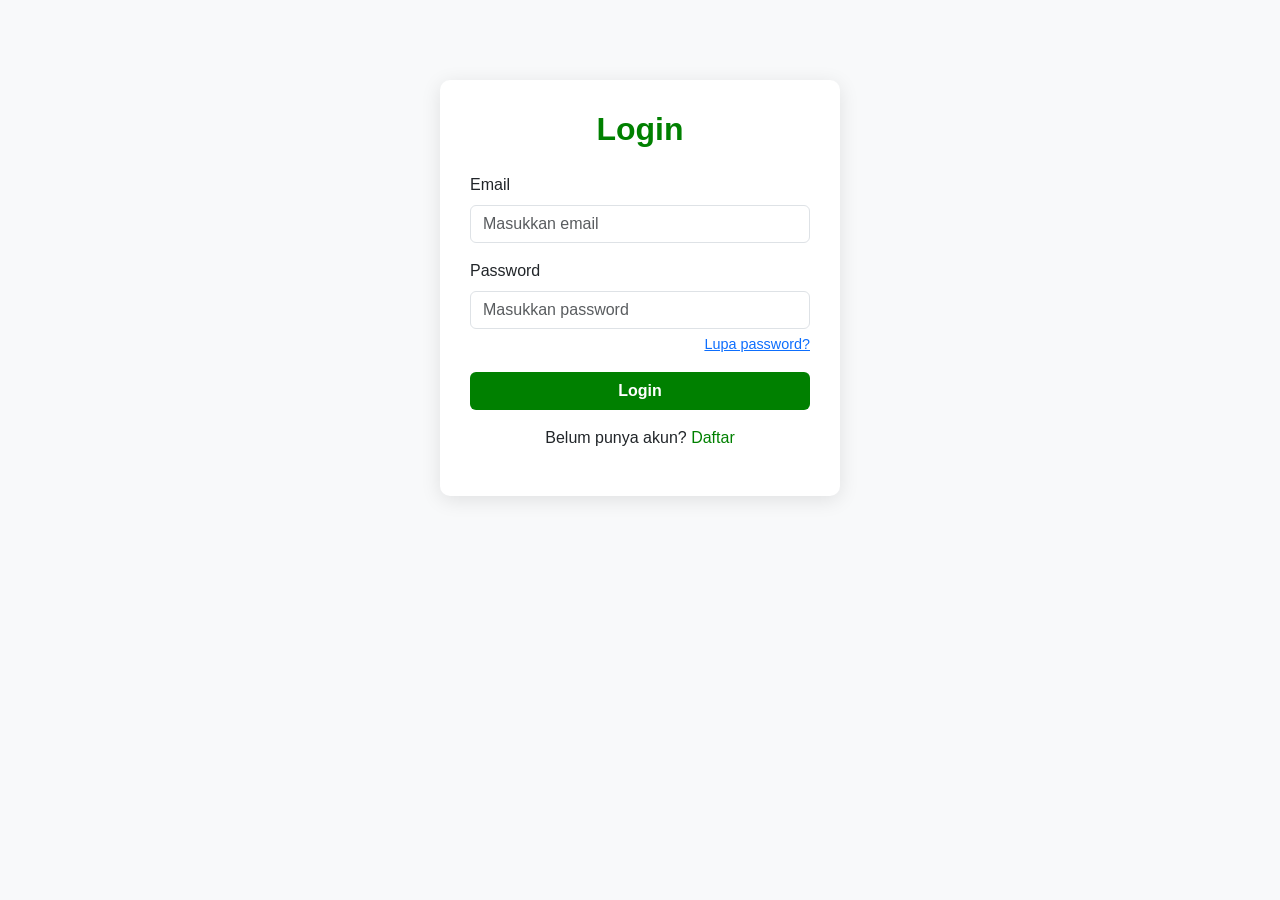
==== login.html @ b31e0c75 "first commit" ====
<!DOCTYPE html>
<html lang="id">
<head>
  <meta charset="UTF-8">
  <meta name="viewport" content="width=device-width, initial-scale=1.0">
  <title>Login - Wareuma Premium</title>
  <link href="https://cdn.jsdelivr.net/npm/bootstrap@5.3.3/dist/css/bootstrap.min.css" rel="stylesheet">
  <link href="https://cdnjs.cloudflare.com/ajax/libs/font-awesome/6.5.0/css/all.min.css" rel="stylesheet">
  <style>
    body { font-family: Arial, sans-serif; background-color: #f8f9fa; }
    .login-card {
      max-width: 400px;
      margin: 80px auto;
      padding: 30px;
      border-radius: 10px;
      background-color: white;
      box-shadow: 0 4px 20px rgba(0,0,0,0.1);
    }
    .login-card h2 { color: green; font-weight: bold; margin-bottom: 25px; text-align: center; }
    .form-control:focus { box-shadow: none; border-color: green; }
    .btn-login {
      background-color: green;
      color: white;
      font-weight: bold;
      width: 100%;
    }
    .btn-login:hover {
      background-color: #006400;
      color: white;
    }
    .forgot-password { font-size: 0.9rem; text-align: right; display: block; margin-top: 5px; }
    .text-center a { color: green; text-decoration: none; }
    .text-center a:hover { text-decoration: underline; }
  </style>
</head>
<body>

<div class="login-card">
  <h2>Login</h2>
  <form>
    <div class="mb-3">
      <label for="email" class="form-label">Email</label>
      <input type="email" class="form-control" id="email" placeholder="Masukkan email" required>
    </div>
    <div class="mb-3">
      <label for="password" class="form-label">Password</label>
      <input type="password" class="form-control" id="password" placeholder="Masukkan password" required>
      <a href="lupapassword.html" class="forgot-password">Lupa password?</a>
    </div>
    <button type="submit" class="btn btn-login">Login</button>
  </form>
  <p class="text-center mt-3">Belum punya akun? <a href="register.html">Daftar</a></p>
</div>

<script src="https://cdn.jsdelivr.net/npm/bootstrap@5.3.3/dist/js/bootstrap.bundle.min.js"></script>
</body>
</html>
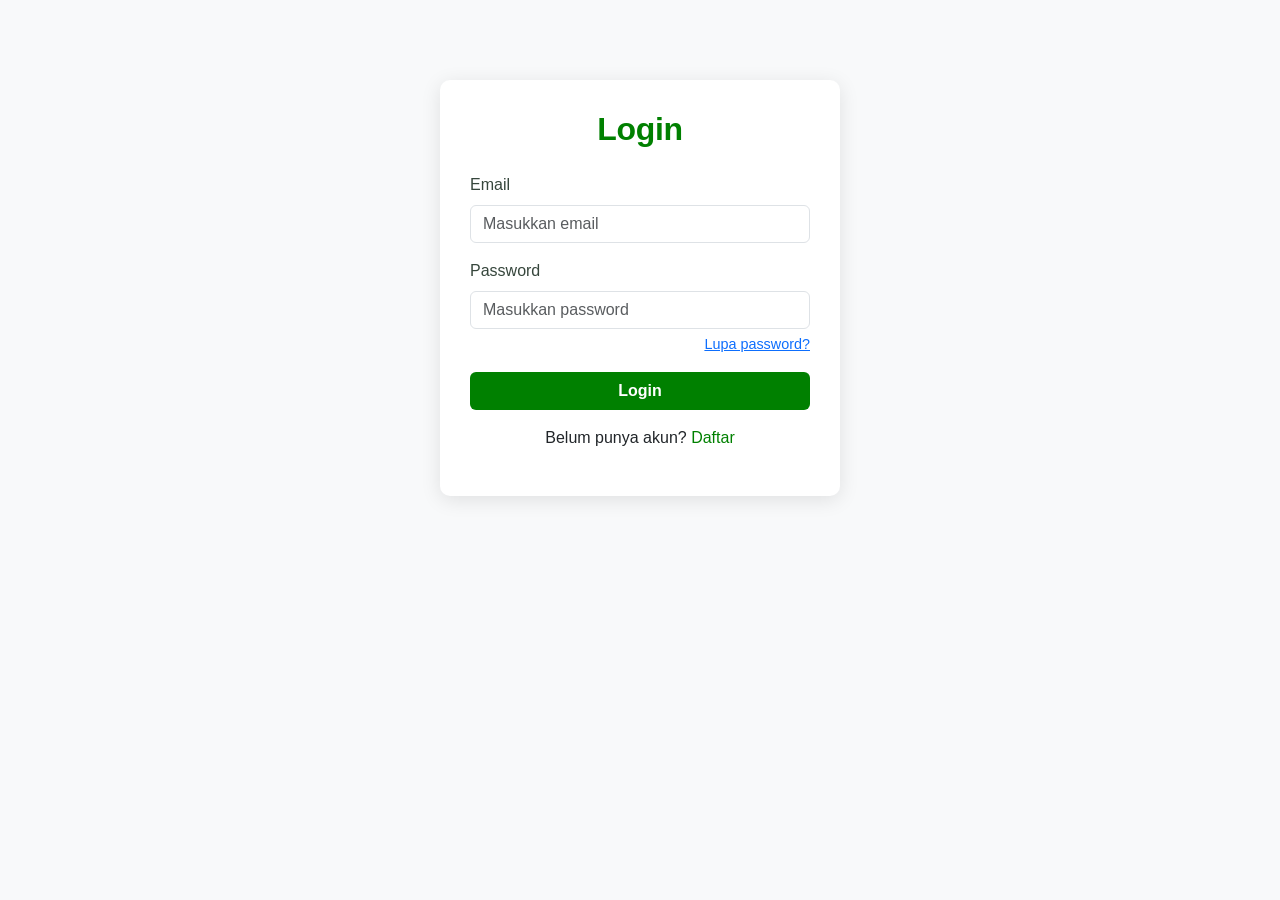
==== commit 0145bd5a: "update" ====
--- a/login.html
+++ b/login.html
@@ -4,6 +4,7 @@
   <meta charset="UTF-8">
   <meta name="viewport" content="width=device-width, initial-scale=1.0">
   <title>Login - Wareuma Premium</title>
+  <link href="assets/site.css" rel="stylesheet">
   <link href="https://cdn.jsdelivr.net/npm/bootstrap@5.3.3/dist/css/bootstrap.min.css" rel="stylesheet">
   <link href="https://cdnjs.cloudflare.com/ajax/libs/font-awesome/6.5.0/css/all.min.css" rel="stylesheet">
   <style>
@@ -32,6 +33,12 @@
     .text-center a { color: green; text-decoration: none; }
     .text-center a:hover { text-decoration: underline; }
   </style>
+
+<!-- Page Loader -->
+<div class="page-loader" id="pageLoader" aria-hidden="true">
+  <div class="loader-leaf"></div>
+  <div class="loader-text">Sedang memuat...</div>
+</div>
 </head>
 <body>
 
@@ -53,5 +60,11 @@
 </div>
 
 <script src="https://cdn.jsdelivr.net/npm/bootstrap@5.3.3/dist/js/bootstrap.bundle.min.js"></script>
+<script>
+  window.addEventListener("load", function () {
+    const loader = document.getElementById("pageLoader");
+    if (loader) loader.classList.add("loaded");
+  });
+</script>
 </body>
 </html>
--- a/assets/site.css
+++ b/assets/site.css
@@ -0,0 +1,539 @@
+/* Unified design tokens */
+:root {
+  --wareuma-primary: #3d8b5a;
+  --wareuma-primary-dark: #2f6f47;
+  --wareuma-primary-soft: #e7f2ec;
+  --wareuma-section: #f6faf7;
+  --wareuma-surface: #ffffff;
+  --wareuma-text: #1f2a23;
+  --wareuma-muted: #5a6b61;
+  --wareuma-border: #dde6df;
+  --wareuma-radius: 14px;
+  --wareuma-shadow: 0 10px 24px rgba(31, 42, 35, 0.08);
+  --wareuma-transition: 0.28s cubic-bezier(0.2, 0.8, 0.2, 1);
+  --wareuma-primary-alpha-12: rgba(61, 139, 90, 0.12);
+  --wareuma-primary-alpha-18: rgba(61, 139, 90, 0.18);
+}
+
+*,*::before,*::after { box-sizing: border-box; }
+
+body {
+  font-family: "Segoe UI", Inter, system-ui, -apple-system, BlinkMacSystemFont, sans-serif;
+  color: var(--wareuma-text);
+  background-color: var(--wareuma-surface);
+  scroll-behavior: smooth;
+  -webkit-font-smoothing: antialiased;
+}
+
+h1, h2, h3, h4, h5, h6 {
+  font-weight: 600;
+  letter-spacing: -0.01em;
+  color: var(--wareuma-text);
+}
+
+.text-success,
+.text-success:hover {
+  color: var(--wareuma-primary) !important;
+}
+
+.link-soft {
+  color: var(--wareuma-primary);
+  text-decoration: none;
+  font-weight: 500;
+}
+
+.link-soft:hover {
+  text-decoration: underline;
+}
+
+.section-soft {
+  background-color: var(--wareuma-section);
+}
+
+.surface-card {
+  background: var(--wareuma-surface);
+  border: 1px solid var(--wareuma-border);
+  border-radius: var(--wareuma-radius);
+  box-shadow: var(--wareuma-shadow);
+}
+
+.section-title {
+  font-size: clamp(1.35rem, 1.5vw + 0.8rem, 1.85rem);
+  font-weight: 600;
+  margin-bottom: 0.75rem;
+}
+
+.section-subtitle {
+  color: var(--wareuma-muted);
+  margin-bottom: 1.75rem;
+  max-width: 720px;
+}
+
+.compact-section {
+  padding-top: 3.5rem;
+  padding-bottom: 3.5rem;
+}
+
+.compact-footer {
+  padding-top: 2.25rem;
+  padding-bottom: 2.25rem;
+}
+
+.compact-container {
+  padding-left: 1.15rem;
+  padding-right: 1.15rem;
+}
+
+.site-navbar {
+  background-color: var(--wareuma-surface);
+  border-bottom: 1px solid var(--wareuma-border);
+  box-shadow: 0 8px 24px rgba(31, 42, 35, 0.06);
+  padding-top: 0.85rem;
+  padding-bottom: 0.85rem;
+}
+
+.site-navbar .nav-link {
+  color: var(--wareuma-muted);
+  font-weight: 500;
+  margin: 0 6px;
+  border-radius: 999px;
+  padding: 0.45rem 0.9rem;
+  transition: color var(--wareuma-transition), background-color var(--wareuma-transition);
+}
+
+.site-navbar .nav-link:hover {
+  color: var(--wareuma-primary);
+  background-color: var(--wareuma-primary-soft);
+}
+
+.site-navbar .nav-link.active {
+  color: #fff;
+  background-color: var(--wareuma-primary);
+}
+
+.site-brand {
+  color: var(--wareuma-primary);
+  font-weight: 700;
+  letter-spacing: -0.01em;
+  text-decoration: none;
+}
+
+.site-toggler {
+  border-color: var(--wareuma-border);
+}
+
+.site-toggler:focus {
+  box-shadow: 0 0 0 3px var(--wareuma-primary-alpha-18);
+}
+
+.promo-soft {
+  background: linear-gradient(90deg, var(--wareuma-primary-soft), #ffffff);
+  color: var(--wareuma-primary-dark);
+  font-weight: 500;
+  font-size: 0.95rem;
+  padding: 0.8rem 1rem;
+  border-radius: var(--wareuma-radius);
+  border: 1px solid var(--wareuma-border);
+  text-align: center;
+}
+
+.promo-warm {
+  background: #fff4f4;
+  color: #7a2525;
+  font-weight: 500;
+  font-size: 0.95rem;
+  padding: 0.8rem 1rem;
+  border-radius: var(--wareuma-radius);
+  border: 1px solid #f5cece;
+  text-align: center;
+}
+
+.product-card {
+  border-radius: var(--wareuma-radius);
+  overflow: hidden;
+  border: 1px solid var(--wareuma-border);
+  transition: transform var(--wareuma-transition), box-shadow var(--wareuma-transition);
+}
+
+.product-card:hover {
+  transform: translateY(-4px);
+  box-shadow: 0 18px 36px rgba(31, 42, 35, 0.12);
+}
+
+.product-card .card-img-top {
+  height: 220px;
+  object-fit: cover;
+  transition: transform 0.35s ease;
+}
+
+.product-card:hover .card-img-top {
+  transform: scale(1.04);
+}
+
+.product-card .card-body {
+  padding: 1.1rem 1.15rem;
+}
+
+.product-card .card-title {
+  font-weight: 600;
+  color: var(--wareuma-text);
+  margin-bottom: 0.35rem;
+}
+
+.product-card .card-text {
+  color: var(--wareuma-muted);
+  font-size: 0.95rem;
+  line-height: 1.55;
+}
+
+.product-buy-btn {
+  position: absolute;
+  inset: auto 1rem 1rem;
+  top: auto;
+  left: auto;
+  right: 1rem;
+  transform: translateY(0.35rem);
+  display: inline-flex;
+  align-items: center;
+  justify-content: center;
+  gap: 0.35rem;
+  background: rgba(61, 139, 90, 0.92);
+  color: #fff;
+  padding: 0.55rem 0.9rem;
+  border-radius: 999px;
+  font-weight: 500;
+  text-decoration: none;
+  opacity: 0;
+  transition: opacity var(--wareuma-transition), transform var(--wareuma-transition);
+}
+
+.product-card:hover .product-buy-btn {
+  opacity: 1;
+  transform: translateY(0);
+}
+
+.btn-soft {
+  background-color: var(--wareuma-primary);
+  border-color: var(--wareuma-primary);
+  color: #fff;
+  font-weight: 500;
+  border-radius: 999px;
+  padding: 0.65rem 1.15rem;
+  transition: background-color var(--wareuma-transition), border-color var(--wareuma-transition), transform var(--wareuma-transition);
+}
+
+.btn-soft:hover {
+  background-color: var(--wareuma-primary-dark);
+  border-color: var(--wareuma-primary-dark);
+  transform: translateY(-1px);
+  color: #fff;
+}
+
+.btn-outline-soft {
+  color: var(--wareuma-primary);
+  border-color: var(--wareuma-border);
+  border-radius: 999px;
+  font-weight: 500;
+}
+
+.btn-outline-soft:hover {
+  background-color: var(--wareuma-primary-soft);
+  border-color: var(--wareuma-primary);
+  color: var(--wareuma-primary-dark);
+}
+
+.form-control,
+.form-select {
+  border-color: var(--wareuma-border);
+  border-radius: 12px;
+  padding: 0.7rem 0.9rem;
+  color: var(--wareuma-text);
+}
+
+.form-control:focus,
+.form-select:focus {
+  border-color: var(--wareuma-primary);
+  box-shadow: 0 0 0 4px var(--wareuma-primary-alpha-12);
+}
+
+.form-control::placeholder {
+  color: #94a399;
+}
+
+.form-label {
+  font-weight: 500;
+  color: #36463c;
+}
+
+.product-main-img {
+  width: 100%;
+  height: clamp(260px, 32vw, 420px);
+  object-fit: cover;
+  border-radius: var(--wareuma-radius);
+}
+
+.thumb-chip {
+  width: 76px;
+  height: 76px;
+  object-fit: cover;
+  border-radius: 12px;
+  border: 2px solid transparent;
+  cursor: pointer;
+  transition: border-color var(--wareuma-transition), transform var(--wareuma-transition);
+}
+
+.thumb-chip:hover,
+.thumb-chip.active-thumb {
+  border-color: var(--wareuma-primary);
+  transform: translateY(-2px);
+}
+
+.product-meta h2 {
+  font-weight: 600;
+  color: var(--wareuma-text);
+}
+
+.product-meta p {
+  color: var(--wareuma-muted);
+  line-height: 1.7;
+}
+
+.contact-chip {
+  display: inline-flex;
+  align-items: center;
+  gap: 0.5rem;
+  color: #fff;
+  padding: 0.6rem 0.95rem;
+  border-radius: 999px;
+  text-decoration: none;
+  font-weight: 500;
+  transition: transform var(--wareuma-transition), filter var(--wareuma-transition);
+}
+
+.contact-chip:hover {
+  transform: translateY(-1px);
+  filter: brightness(1.05);
+  color: #fff;
+}
+
+.team-card {
+  border-radius: var(--wareuma-radius);
+  overflow: hidden;
+  border: 1px solid var(--wareuma-border);
+  transition: transform var(--wareuma-transition), box-shadow var(--wareuma-transition);
+}
+
+.team-card:hover {
+  transform: translateY(-3px);
+  box-shadow: 0 18px 32px rgba(31, 42, 35, 0.12);
+}
+
+.team-card img {
+  height: 220px;
+  object-fit: cover;
+  transition: transform 0.35s ease;
+}
+
+.team-card:hover img {
+  transform: scale(1.04);
+}
+
+.team-card .card-body {
+  text-align: center;
+  padding: 1.1rem 1.15rem;
+}
+
+.site-footer {
+  background-color: var(--wareuma-surface);
+  border-top: 1px solid var(--wareuma-border);
+  padding-top: 2.25rem;
+  padding-bottom: 2.25rem;
+}
+
+.site-footer a {
+  color: var(--wareuma-primary);
+  text-decoration: none;
+  font-weight: 500;
+}
+
+.site-footer a:hover {
+  text-decoration: underline;
+}
+
+.social-chip {
+  display: inline-flex;
+  align-items: center;
+  justify-content: center;
+  width: 40px;
+  height: 40px;
+  border-radius: 50%;
+  color: #fff;
+  margin: 0 6px;
+  text-decoration: none;
+  transition: transform var(--wareuma-transition), filter var(--wareuma-transition);
+}
+
+.social-chip:hover {
+  transform: translateY(-1px);
+  filter: brightness(1.05);
+}
+
+.social-chip.instagram { background-color: #e4405f; }
+.social-chip.youtube { background-color: #ff0000; }
+.social-chip.tiktok { background-color: #010101; }
+
+.page-loader {
+  position: fixed;
+  inset: 0;
+  z-index: 9999;
+  display: flex;
+  flex-direction: column;
+  align-items: center;
+  justify-content: center;
+  gap: 0.9rem;
+  background: linear-gradient(135deg, #f6faf7, #ffffff);
+  color: var(--wareuma-primary);
+  font-weight: 500;
+  transition: opacity 0.28s ease, visibility 0.28s ease;
+}
+
+.page-loader.loaded {
+  opacity: 0;
+  visibility: hidden;
+  pointer-events: none;
+}
+
+.loader-leaf {
+  width: 52px;
+  height: 52px;
+  border: 3px solid var(--wareuma-primary-alpha-18);
+  border-top-color: var(--wareuma-primary);
+  border-radius: 50%;
+  animation: loader-spin 1s linear infinite;
+}
+
+@keyframes loader-spin {
+  to { transform: rotate(360deg); }
+}
+
+.loader-text {
+  letter-spacing: 0.08em;
+  font-size: 0.92rem;
+}
+
+.auth-card {
+  max-width: 420px;
+  margin: 3.5rem auto;
+  padding: 2rem;
+  border-radius: var(--wareuma-radius);
+  background: var(--wareuma-surface);
+  border: 1px solid var(--wareuma-border);
+  box-shadow: var(--wareuma-shadow);
+}
+
+.auth-card .form-control:focus {
+  box-shadow: 0 0 0 4px var(--wareuma-primary-alpha-12);
+}
+
+.btn-auth {
+  background-color: var(--wareuma-primary);
+  border-color: var(--wareuma-primary);
+  color: #fff;
+  font-weight: 500;
+  border-radius: 999px;
+  padding: 0.75rem 1rem;
+}
+
+.btn-auth:hover {
+  background-color: var(--wareuma-primary-dark);
+  border-color: var(--wareuma-primary-dark);
+  color: #fff;
+}
+
+.carousel-caption {
+  top: 0;
+  bottom: 0;
+  left: 0;
+  right: 0;
+  text-align: center;
+  background: linear-gradient(180deg, rgba(31, 42, 35, 0.28), rgba(31, 42, 35, 0.55));
+  display: flex;
+  flex-direction: column;
+  justify-content: center;
+  align-items: center;
+  padding: 2rem 1.25rem;
+}
+
+.carousel-caption h2 {
+  font-size: clamp(1.4rem, 1.6vw + 1rem, 2.1rem);
+  font-weight: 600;
+}
+
+.carousel-caption p {
+  max-width: 720px;
+  color: #f6faf7;
+}
+
+#mainCarousel .carousel-item img {
+  height: clamp(280px, 38vw, 520px);
+  object-fit: cover;
+}
+
+.pagination .page-link {
+  color: var(--wareuma-primary);
+  border-color: var(--wareuma-border);
+  border-radius: 999px;
+  margin: 0 2px;
+  font-weight: 500;
+}
+
+.pagination .page-item.active .page-link {
+  background-color: var(--wareuma-primary);
+  border-color: var(--wareuma-primary);
+  color: #fff;
+}
+
+.pagination .page-item:hover .page-link {
+  background-color: var(--wareuma-primary-soft);
+  color: var(--wareuma-primary-dark);
+}
+
+.location-card {
+  border-radius: var(--wareuma-radius);
+  overflow: hidden;
+  border: 1px solid var(--wareuma-border);
+  box-shadow: var(--wareuma-shadow);
+}
+
+.location-card iframe {
+  display: block;
+  width: 100%;
+  height: 260px;
+  border: 0;
+}
+
+@media (max-width: 991.98px) {
+  .compact-section {
+    padding-top: 3rem;
+    padding-bottom: 3rem;
+  }
+
+  .product-card .card-img-top {
+    height: 200px;
+  }
+}
+
+@media (max-width: 575.98px) {
+  .section-title {
+    font-size: 1.3rem;
+  }
+
+  .product-card .card-img-top {
+    height: 190px;
+  }
+
+  .thumb-chip {
+    width: 64px;
+    height: 64px;
+  }
+}
